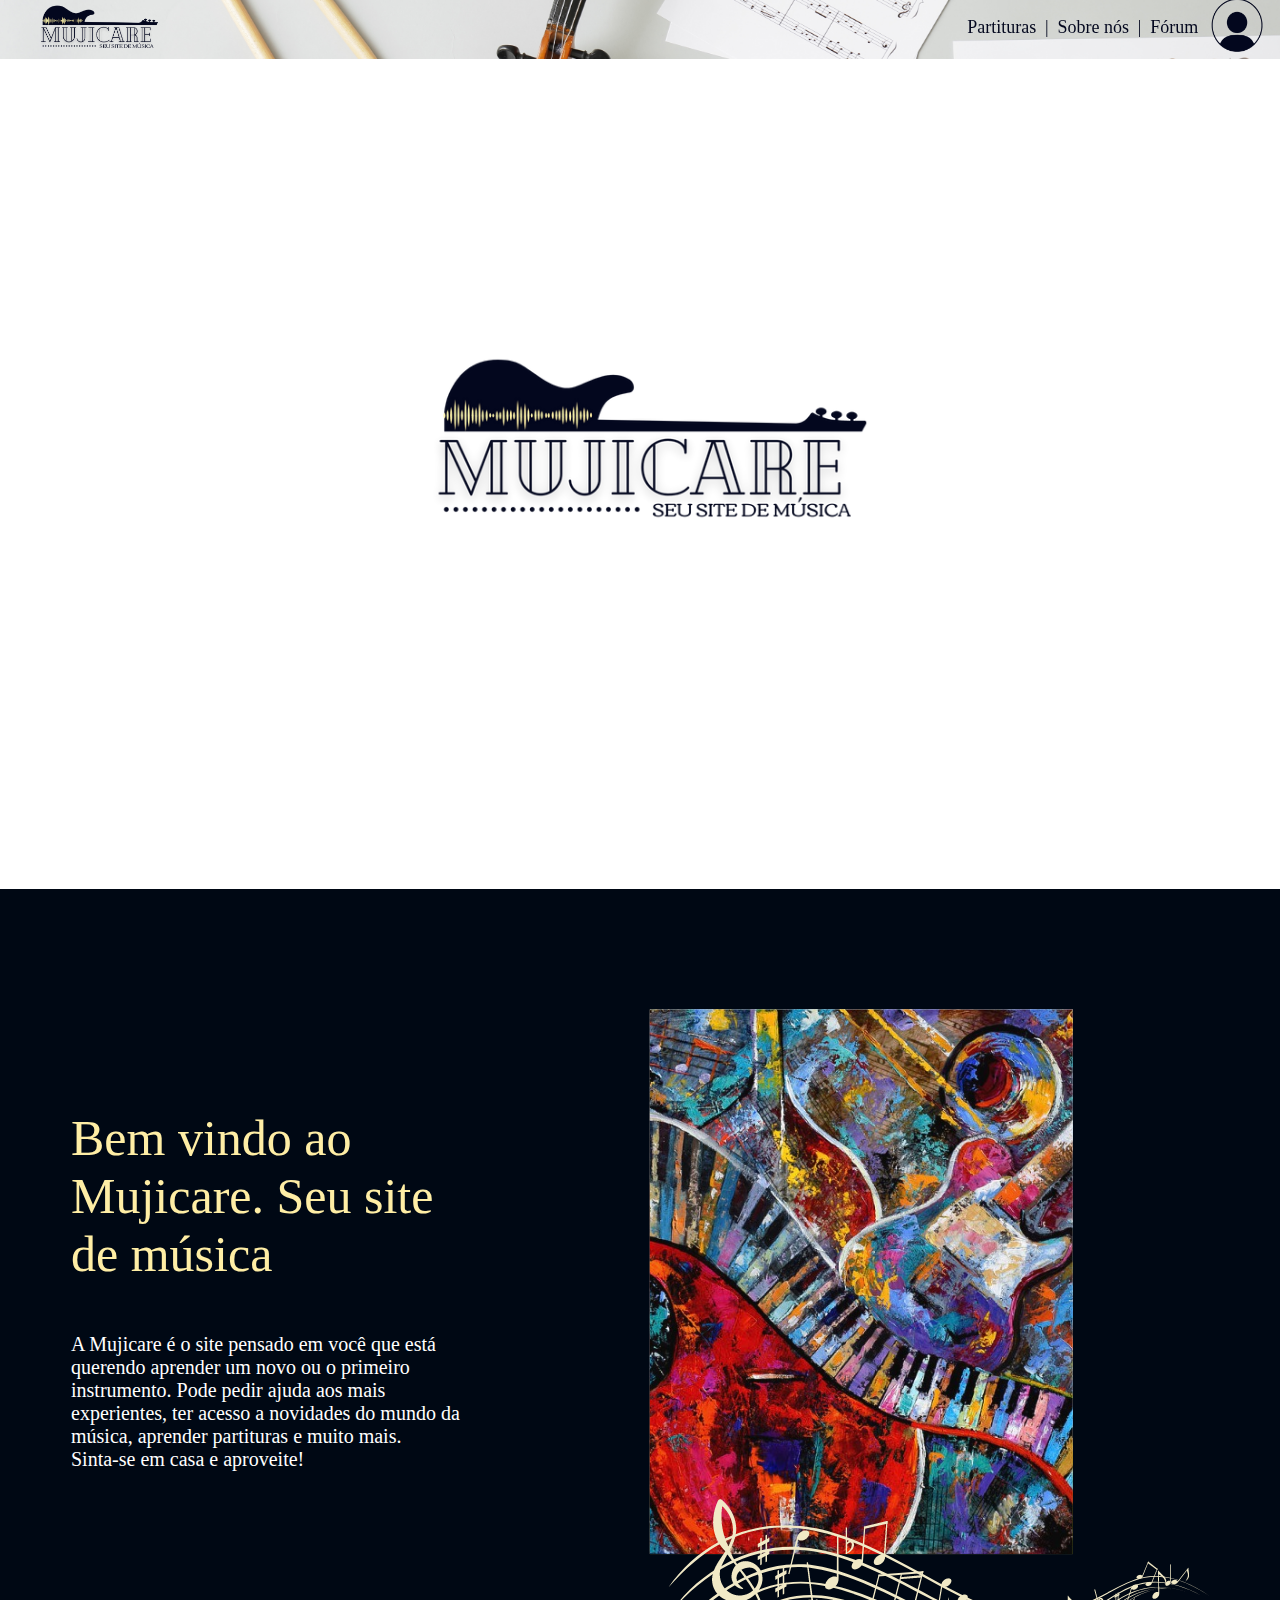
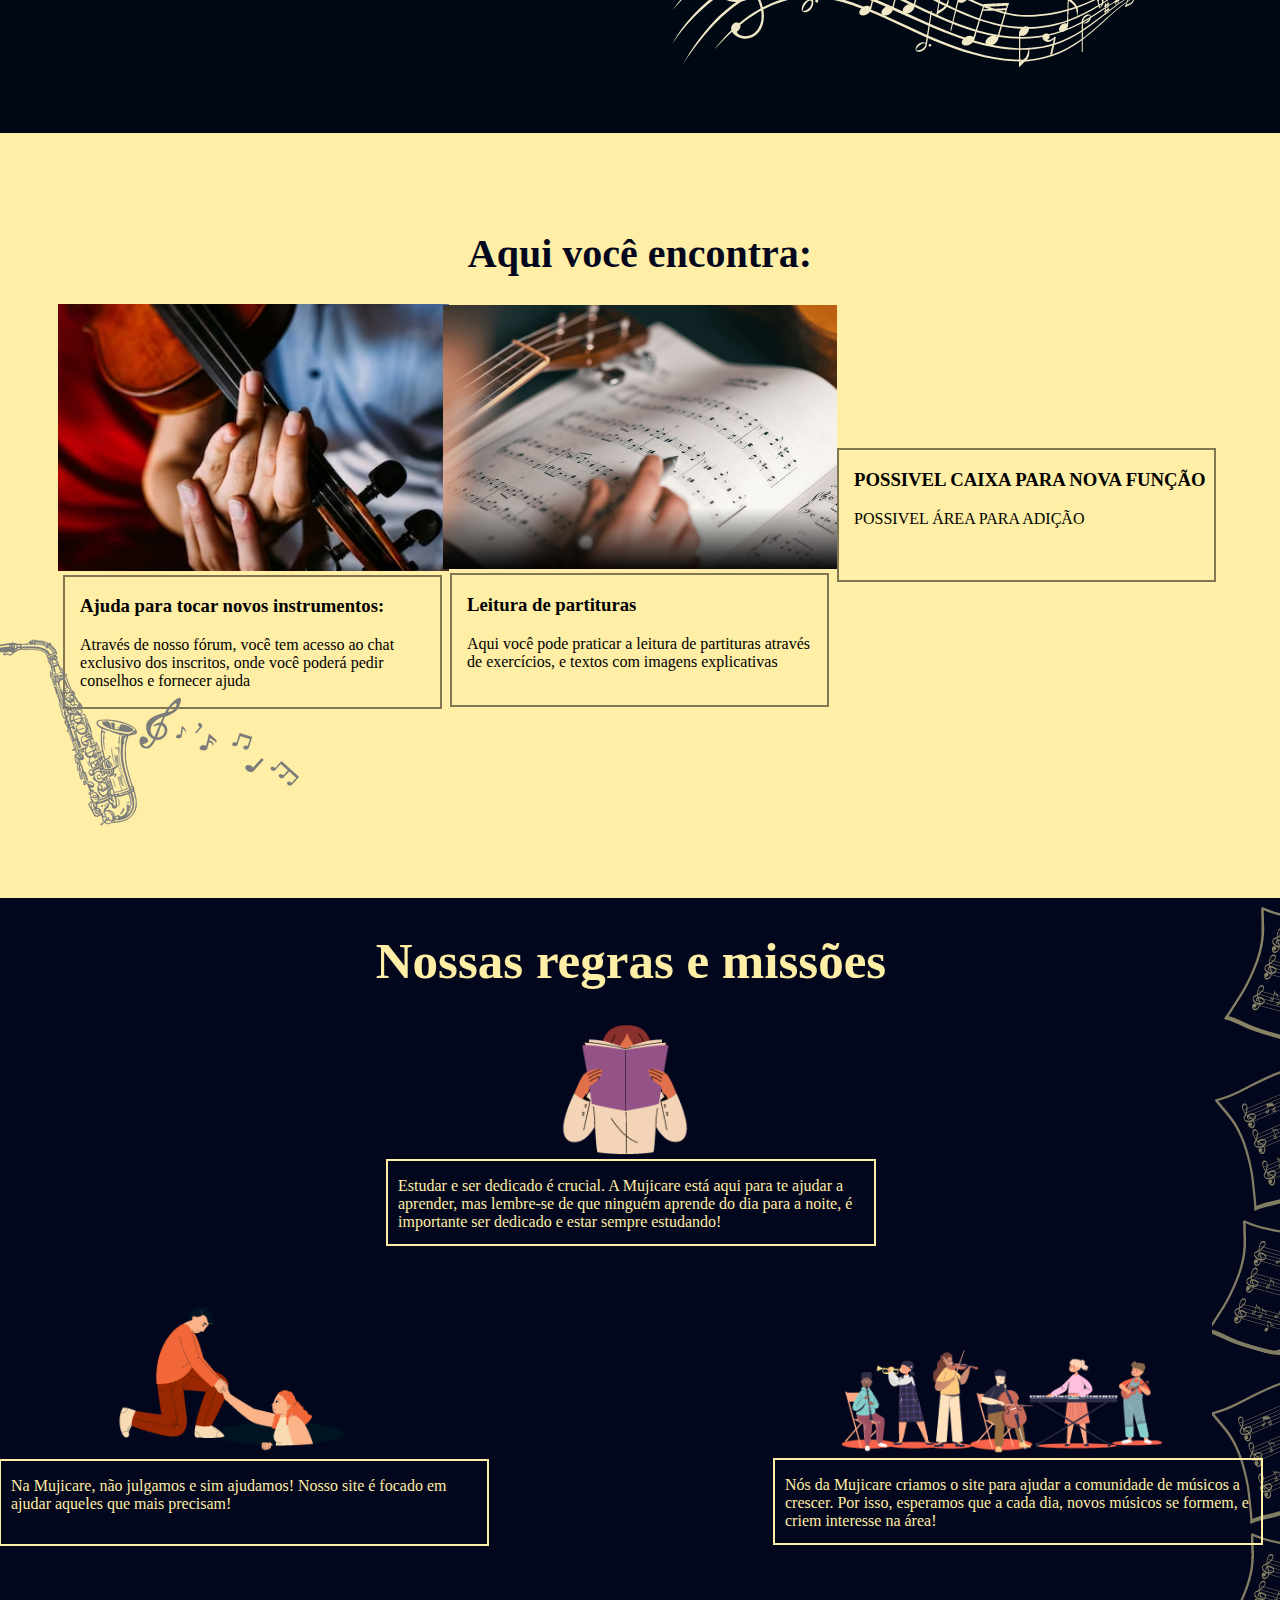
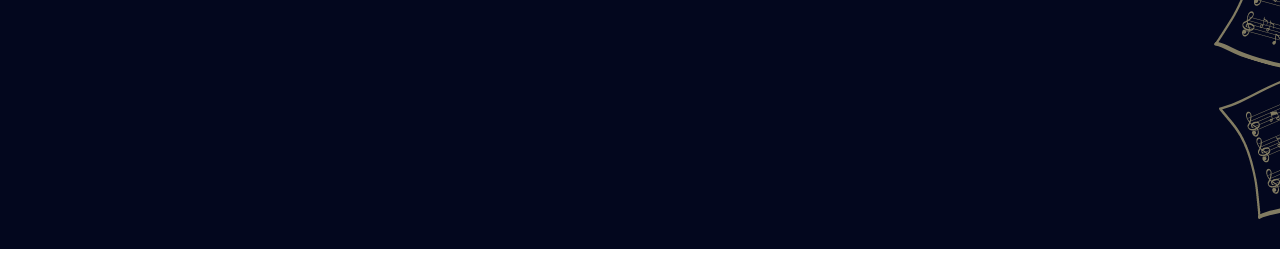
==== siteInstitucional/tela_inicial.html @ 2a8be682 "Adicao do site, e bd" ====
<!DOCTYPE html>
<html lang="en">

<head>
    <meta charset="UTF-8">
    <meta http-equiv="X-UA-Compatible" content="IE=edge">
    <meta name="viewport" content="width=device-width, initial-scale=1.0">
    <title>Mujicare</title>
    <link rel="stylesheet" href="./tela_inicial.css">
    <link rel="icon" href="./imagens/logo.png">
</head>

<body>
    <!-- json crack - site para treinar jsons  -->
    <!-- começo do header -->
    <div class="header">
        <div class="container">
            <img src="./imagens/logo.png" alt="Logo do Mujicare" width="15%">

            <div class="infos">
                <ul class="navBar">
                    <li>Partituras</li>
                    <li>|</li>
                    <li>Sobre nós</li>
                    <li>|</li>
                    <li>Fórum</li>
                    <li> <img src="./imagens/login.png" alt="imagem de login" width="60px"> </li>
                </ul>
            </div>
        </div>
    </div>

    <!-- começo do banner -->
    <div class="banner">
        <!-- fim do banner -->
        <div class="container">
            <img src="./imagens/logo.png" alt="Logo do Mujicare" width="55%">
        </div>
    </div>
    <!-- fim do banner -->

    <!-- começo das informações do site -->
    <div class="bemVindo">
        <div class="infos">
            <div class="titulo">
                <p>Bem vindo ao Mujicare. Seu site de música </p>
            </div>
            <div class="textos">
                <p>A Mujicare é o site pensado em você que está querendo aprender um novo ou o primeiro instrumento.
                    Pode pedir ajuda aos mais experientes, ter acesso a novidades do mundo da música, aprender
                    partituras e muito mais.<br>
                    Sinta-se em casa e aproveite!</p>
            </div>
        </div>

        <div class="imagens">
            <img src="./imagens/instrumentos.png" alt="imagen de insrumentos"> <br>
        </div>
    </div>
    <!-- fim das informações do site -->

    <!-- começo do sobre o site-->
    <div class="sobreNos">

        <div class="info">
            <h1>Aqui você encontra:</h1>
            <div class="card">
                <div class="cardContainer" style="display: flex; justify-content: center;">
                    <div>
                        <img src="./imagens/imgTocarJunto.png" alt="">
                    </div>
                    <div class="texto">
                        <h3>Ajuda para tocar novos instrumentos:</h3>
                        <p>Através de nosso fórum, você tem acesso ao chat exclusivo dos inscritos, onde você poderá
                            pedir conselhos e fornecer ajuda</p>
                    </div>
                </div>

                <div class="cardContainer">
                    <div>
                        <img src="./imagens/imgLerPartituras.png" alt="">
                    </div>
                    <div class="texto">
                        <h3>Leitura de partituras</h3>
                        <p>Aqui você pode praticar a leitura de partituras através de exercícios, e textos com imagens
                            explicativas</p>
                    </div>
                </div>

                <div class="cardContainer">
                    <div>
                        <img src="" alt="" width="20%">
                    </div>
                    <div class="texto">
                        <h3>POSSIVEL CAIXA PARA NOVA FUNÇÃO</h3>
                        <p>POSSIVEL ÁREA PARA ADIÇÃO</p>
                    </div>

                </div>
            </div>
            <div class="imgSaxofone">
                <img src="./imagens/saxofone.png" alt="">
            </div>
        </div>

    </div>


    <!-- pagina de vaores -->
    <div class="valores">



        <div class="info">
            <div>
                <h1>Nossas regras e missões</h1>

                <!-- style="background-image: url(./imagens/Parituras.png); width:200%;"  -->

                <div class="card">
                    <!-- <div style="margin-left: 4px;"> -->
                    <div class="cardContainer">
                        <div>
                            <img src="./imagens/imgAjudar.png" alt="" width="90%">
                        </div>

                        <div class="texto">
                            <p>Na Mujicare, não julgamos e sim ajudamos!
                                Nosso site é focado em ajudar aqueles que mais precisam!</p>
                        </div>
                    </div>

                    <div class="cardContainer" style="margin-bottom: 50%;">
                        <div>
                            <img src="./imagens/imgEstudar.png" alt="" width="90%">
                        </div>
                        <div class="texto">
                            <p>Estudar e ser dedicado é crucial. A Mujicare está aqui para te ajudar a aprender, mas
                                lembre-se de que ninguém aprende do dia para a noite, é importante ser dedicado e estar
                                sempre estudando!</p>
                        </div>
                    </div>

                    <div class="cardContainer" style="margin-top: 3.5%;">
                        <div>
                            <img src="./imagens/imgComunidade.png" alt="" width="90%">
                        </div>
                        <div class="texto">
                            <p>Nós da Mujicare criamos o site para ajudar a comunidade de músicos a crescer. Por isso,
                                esperamos que a cada dia, novos músicos se formem, e criem interesse na área!</p>
                        </div>
                    </div>
                </div>
            </div>
            <div class="img">
                <img src="./imagens/imgPartituras.png" alt="" style="margin-bottom: 30px;">
            </div>

        </div>
    </div>

    <div class="depoimentos">

    </div>


</body>

</html>
---- siteInstitucional/tela_inicial.css ----
body{
    margin: 0;
}

.header{
    background-image: url(./imagens/header\ img.png);
    width: 100%;
    height: 70px;
    position: fixed;
    background-repeat: no-repeat;
    /* height: 100vh; */
    background-size: cover;
}

.container{
    display: flex;
    width: 100%;
    /* margin-bottom: 11px; */
    padding-bottom: 11px;
    margin-top: -11px;
}

.header .container{
    justify-content: space-between;
    align-items: center;
}

.header .container .infos{
    display: flex;
    justify-content: flex-end;
    margin-right: 1%;
}

.navBar{
    color: #03071e;
    list-style: none;
    width: 300px;
    display: flex;
    justify-content: space-between;
    align-items: center;
    font-size: 18px;
}

.navbar li{
    padding: 5px;
    /* border-bottom: 10px; */
}

.banner{
    background-image: url(./imagens/tela\ inicial.png);
    background-repeat: no-repeat;
    height: 100vh;
    background-size: cover;
}

.banner .container{
    justify-content: center;
    align-items: center;
    height: 100%;
}



.bemVindo{
    display: flex;
    padding: 70px 15px 0px 15px;
    background-color: #000814;
    justify-content: center;
}


.bemVindo .infos{
    padding-left: 56px;
    margin-top: 100px;
}

.bemVindo .infos .titulo{
    color: #ffeea5;
    font-size: 50px;
    width: 70%;

}

.bemVindo .infos .textos{
    color: white;
    font-size: 20px;
    width: 75%;
}

.sobreNos{
    background-color: #ffeea5;
    padding: 70px 15px 0px 15px;
}

.imgSaxofone{
    padding: 0px;
    margin-left: -71px;
    margin-top: -148px;
}

.sobreNos h1{
    display: flex;
    justify-content: center;
    color: #03071e;
    font-size: 40px;
}

.sobreNos .card .texto{
    border: 2px solid #0000007e;
    border-style: solid;
    padding-left: 15px;
    width: 93%;
    height: 130px;
    margin-right: 1px;
}

.card{
    display: flex;
    align-items: center;
    justify-content: center;
    width: 100%;
}

.valores{
    width: 100%;
    height: 30px;
    }
    
    .valores{
        background-color: #03071e;
        height: 100%;   
        color: #ffeea5;
           display: flex;
           /* flex-direction: row-reverse;
           background-repeat: no-repeat;
           height: 135vh;
           background-image: url(./imagens/imgPartituras.png); */
           justify-content: center;
    }

    .valores .img{
        display: flex;
        justify-content: flex-end;
        align-items: flex-end;
        /* background-color: red; */
    }
    
    .valores h1{
        display: flex;
        justify-content: center;
        /* color: #03071e; */
        font-size: 51px;
    }
    
    .valores .info{
        margin-left: 85px;
        /* margin-right: 20px; */
        display: flex;
     }
    
    .valores .card .texto{
        border: 2px solid #ffeea5;
        border-style: solid;
        padding-left: 10px;
        width: 476px;
        height: 83px;
        /* border-left: 20px; */
        /* margin-left: 56px;    */
        /* background-color: aquamarine; */
    }
    
    .cardContainer{
        display: flex;
        align-items: center;
        justify-content: center;
        flex-direction: column;
        /* background-color: red; */
        width: 387px;
    }
    
    .partituras{
        display: flex;
        justify-content: flex-end;
        /* background: url(); */
        align-items: flex-start;
    }
    .card{
        display: flex;
    }
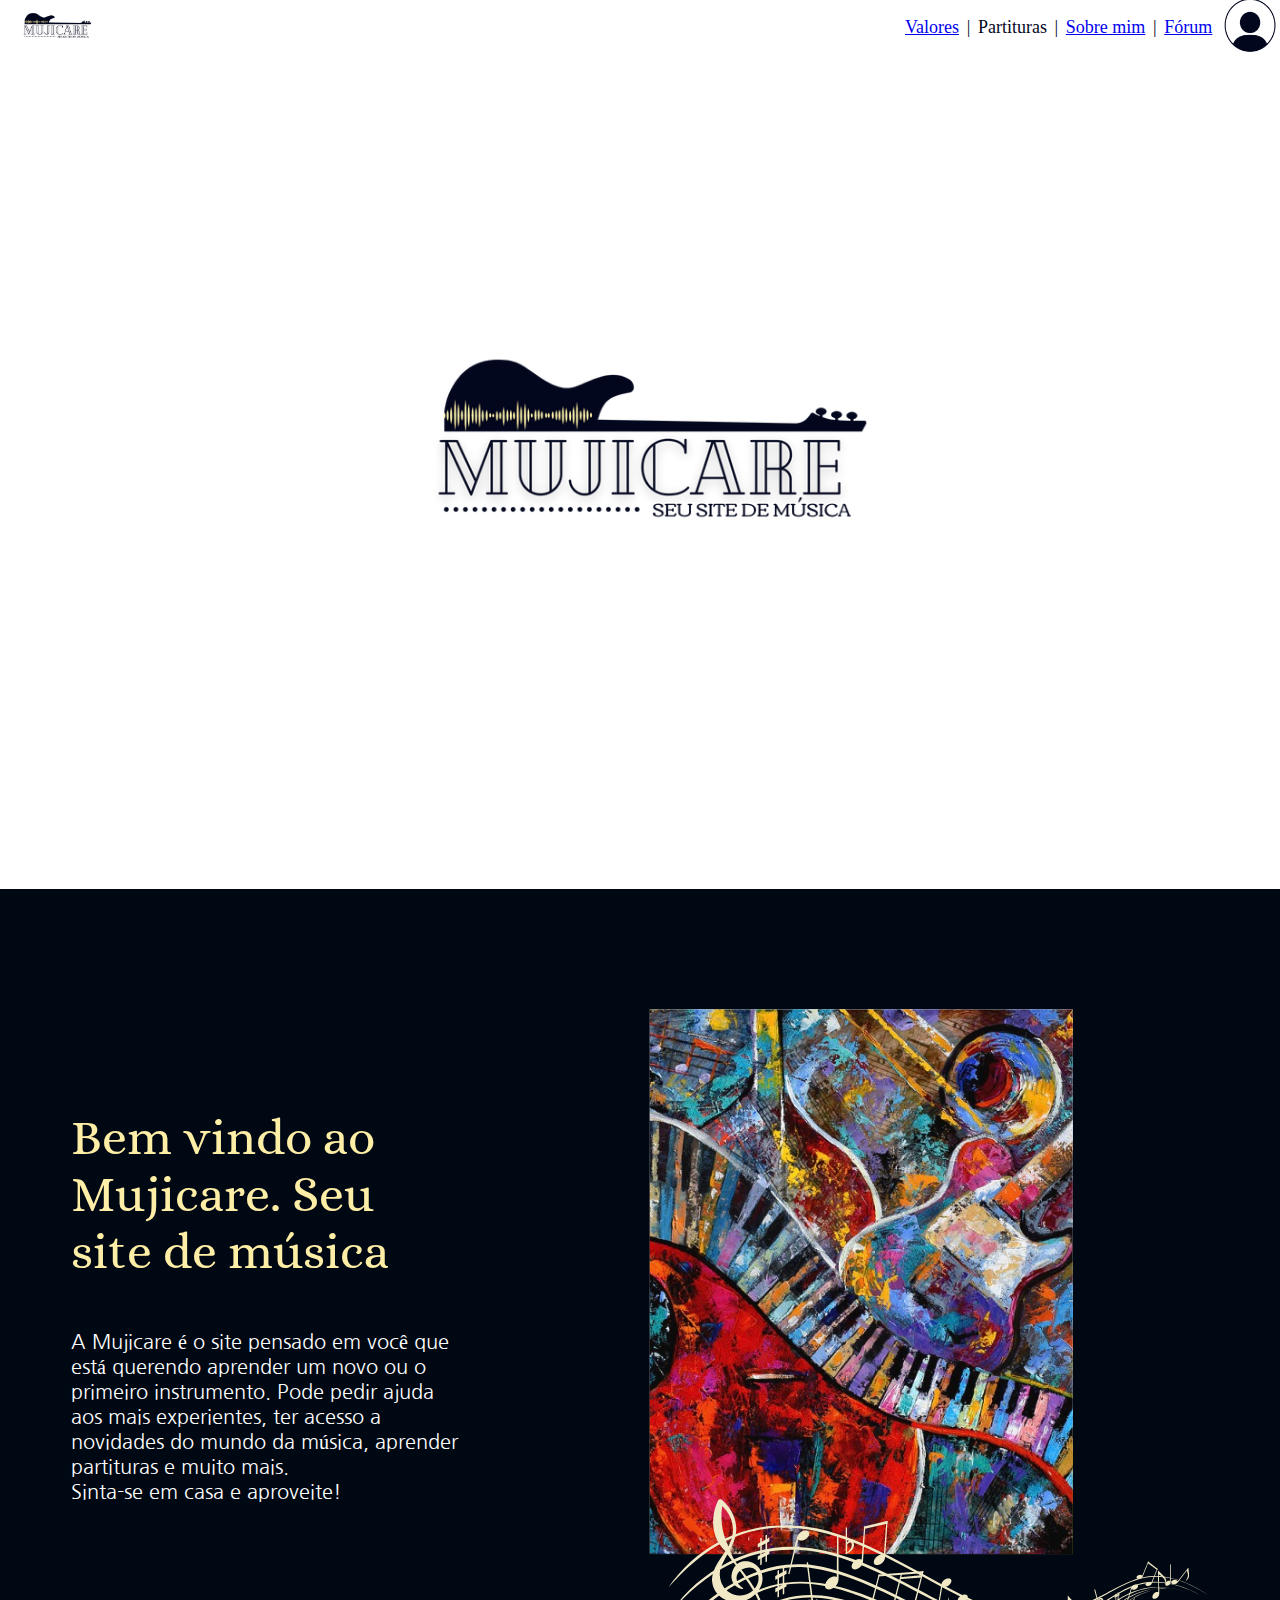
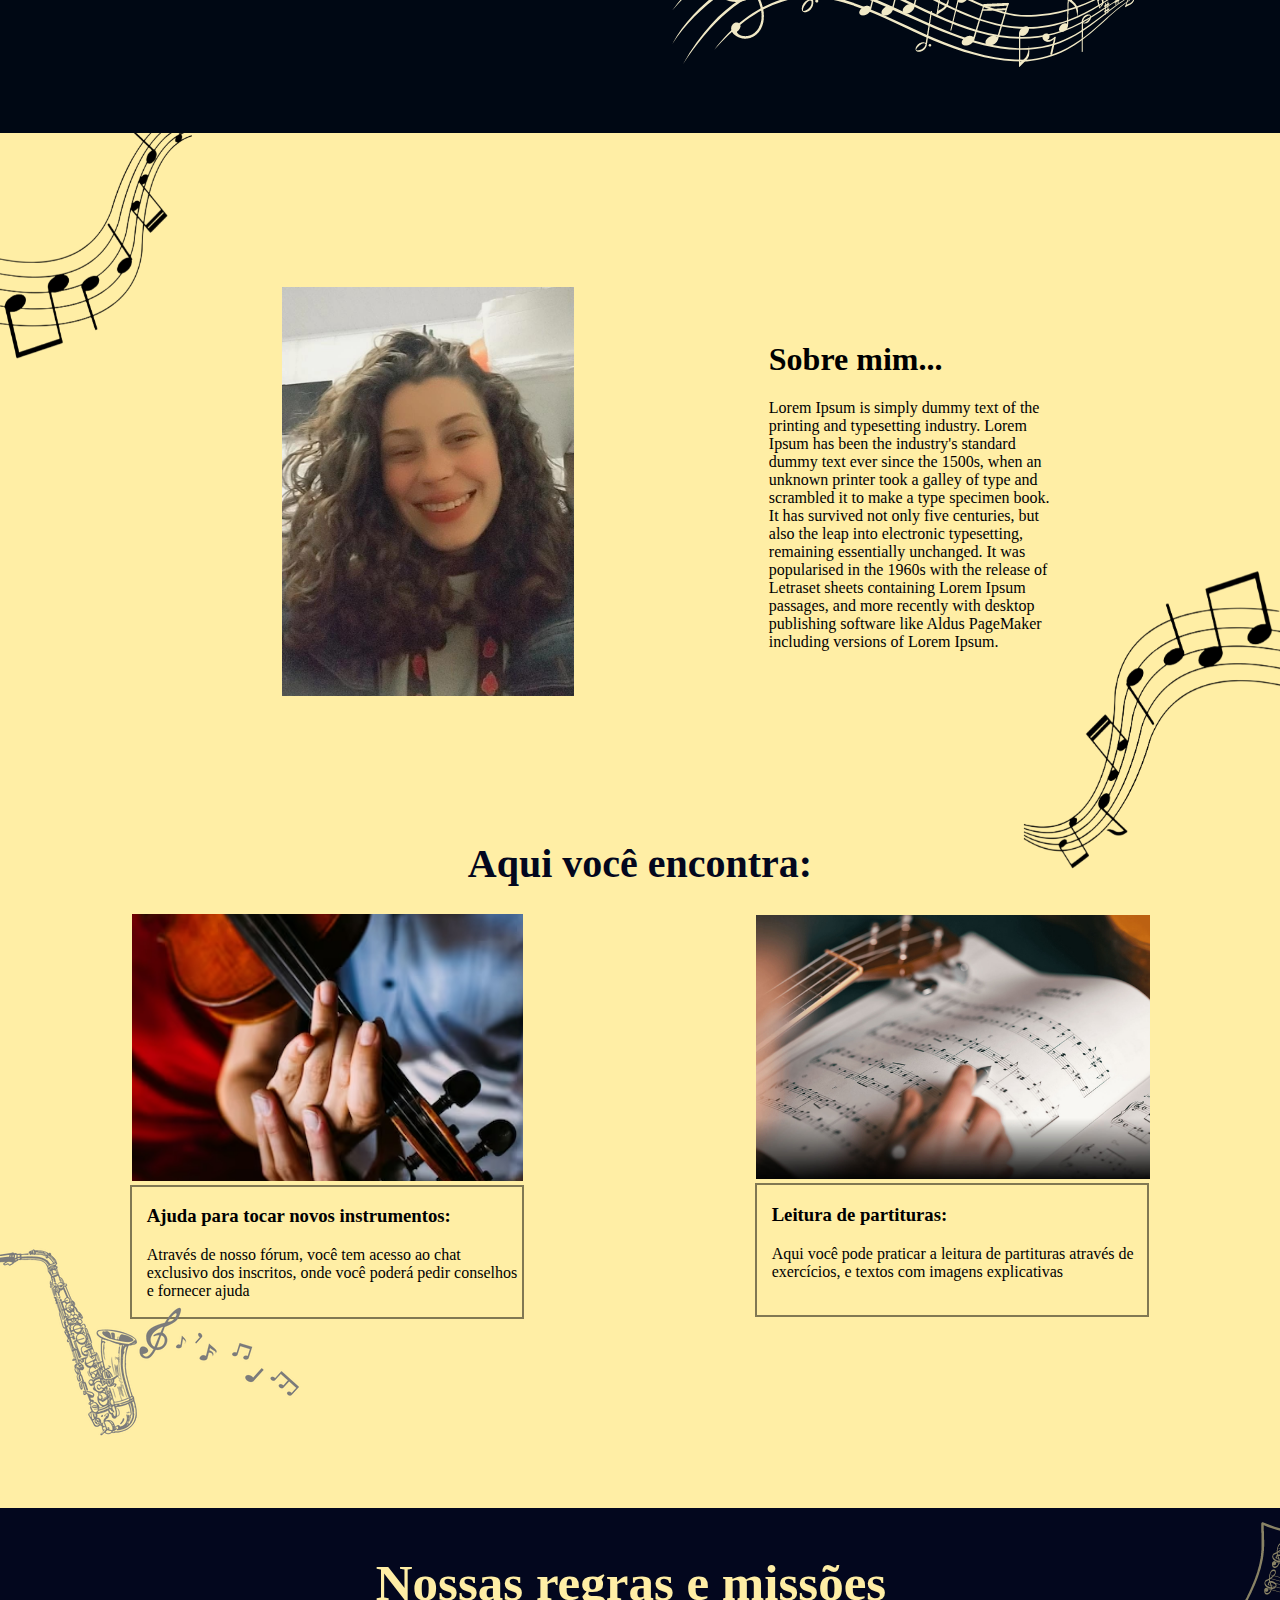
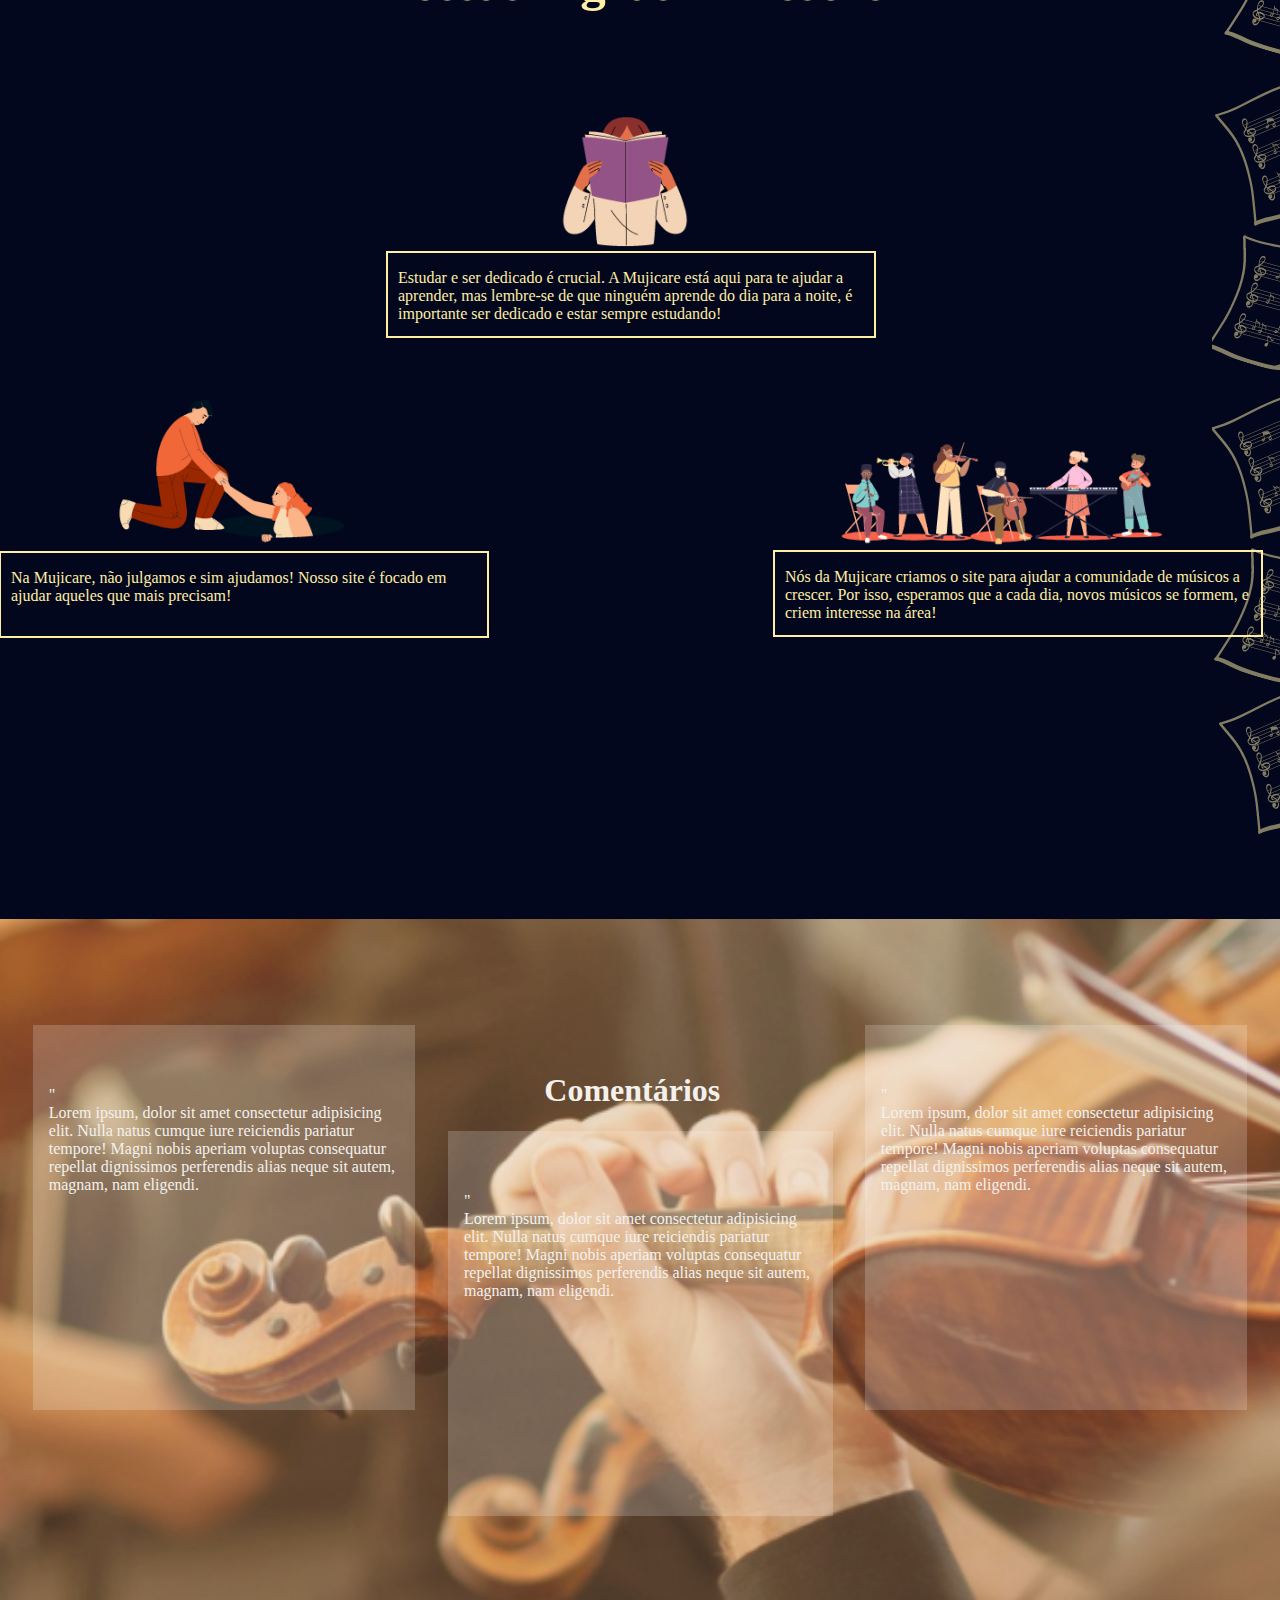
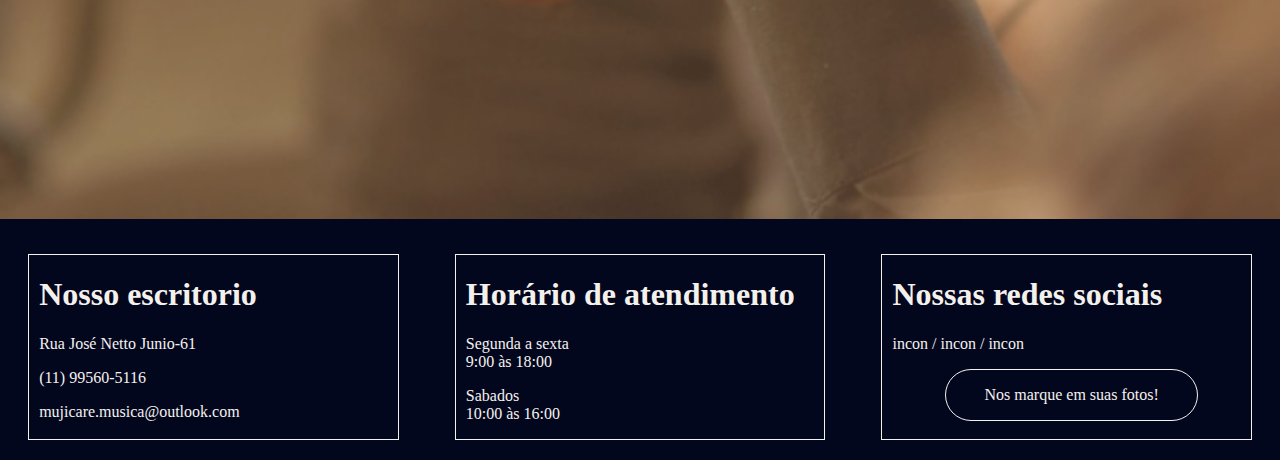
==== commit e57d0998: "adicao das telas de cadastro login e forum" ====
--- a/siteInstitucional/tela_inicial.html
+++ b/siteInstitucional/tela_inicial.html
@@ -13,18 +13,21 @@
 <body>
     <!-- json crack - site para treinar jsons  -->
     <!-- começo do header -->
-    <div class="header">
+    <div class="headerCadastro">
         <div class="container">
-            <img src="./imagens/logo.png" alt="Logo do Mujicare" width="15%">
+            <a href="./tela_inicial.html"><img src="./imagens/logo.png" alt="Logo do Mujicare" width="15%"></a>
 
             <div class="infos">
                 <ul class="navBar">
+                    <li><a href="#valores">Valores</a></li>
+                    <li>|</li>
                     <li>Partituras</li>
                     <li>|</li>
-                    <li>Sobre nós</li>
+                    <li><a href="#sobreMim">Sobre mim</a></li>
                     <li>|</li>
-                    <li>Fórum</li>
-                    <li> <img src="./imagens/login.png" alt="imagem de login" width="60px"> </li>
+                    <li> <a href="./forum.htm">Fórum</a></li>
+                    <li> <a href="./login.html"><img src="./imagens/login.png" alt="imagem de login" width="60px"></a>
+                    </li>
                 </ul>
             </div>
         </div>
@@ -58,6 +61,49 @@
         </div>
     </div>
     <!-- fim das informações do site -->
+
+
+    <!-- sobre mim -->
+    <div class="sobreMim" id="sobreMim">
+        <div style="position: absolute;">
+            <img src="./imagens/notas_musicais.png" alt="" width="15%">
+        </div>
+        <div class="componentes">
+
+            <div style="padding-left: 180px;">
+                <img src="./imagens/foto minha.jpeg" alt="" width="60%">
+            </div>
+
+            <div class="descricao">
+                <div>
+                    <h1>Sobre mim...</h1>
+                </div>
+
+                <div>
+                    <p>
+                        Lorem Ipsum is simply dummy text of the printing and typesetting industry. Lorem Ipsum has been
+                        the
+                        industry's standard dummy text ever since the 1500s, when an unknown printer took a galley of
+                        type
+                        and scrambled it to make a type specimen book. It has survived not only five centuries, but also
+                        the
+                        leap into electronic typesetting, remaining essentially unchanged. It was popularised in the
+                        1960s
+                        with the release of Letraset sheets containing Lorem Ipsum passages, and more recently with
+                        desktop
+                        publishing software like Aldus PageMaker including versions of Lorem Ipsum.
+                    </p>
+                </div>
+            </div>
+            <div style="position: absolute; display: flex; justify-content: flex-end; margin-top: 450px;">
+                <img src="./imagens/notasMusicais Invertidas.png" alt="" width="20%">
+            </div>
+        </div>
+        
+    </div>
+
+    <!-- fim do sobre mim -->
+
 
     <!-- começo do sobre o site-->
     <div class="sobreNos">
@@ -81,13 +127,13 @@
                         <img src="./imagens/imgLerPartituras.png" alt="">
                     </div>
                     <div class="texto">
-                        <h3>Leitura de partituras</h3>
+                        <h3>Leitura de partituras:</h3>
                         <p>Aqui você pode praticar a leitura de partituras através de exercícios, e textos com imagens
                             explicativas</p>
                     </div>
                 </div>
 
-                <div class="cardContainer">
+                <!-- <div class="cardContainer">
                     <div>
                         <img src="" alt="" width="20%">
                     </div>
@@ -95,8 +141,8 @@
                         <h3>POSSIVEL CAIXA PARA NOVA FUNÇÃO</h3>
                         <p>POSSIVEL ÁREA PARA ADIÇÃO</p>
                     </div>
-
-                </div>
+                </div> -->
+
             </div>
             <div class="imgSaxofone">
                 <img src="./imagens/saxofone.png" alt="">
@@ -107,9 +153,7 @@
 
 
     <!-- pagina de vaores -->
-    <div class="valores">
-
-
+    <div class="valores" id="valores">
 
         <div class="info">
             <div>
@@ -153,15 +197,79 @@
                 </div>
             </div>
             <div class="img">
-                <img src="./imagens/imgPartituras.png" alt="" style="margin-bottom: 30px;">
+                <img src="./imagens/imgPartituras.png" alt="" style="margin-bottom: 85px;">
             </div>
 
         </div>
     </div>
 
     <div class="depoimentos">
-
-    </div>
+        <div>
+
+            <div class="comentarios">
+
+                <div class="cardComentarios">
+                    <p>" <br>
+                        Lorem ipsum, dolor sit amet consectetur adipisicing elit. Nulla natus cumque iure reiciendis
+                        pariatur tempore! Magni nobis aperiam voluptas consequatur repellat dignissimos perferendis
+                        alias neque sit autem, magnam, nam eligendi.</p>
+                </div>
+
+                <div style="width: 30%; margin-top: 12%;">
+                    <h1>Comentários</h1>
+                    <div class="cardComentarios" style="width: 94%;">
+                        <p>" <br>
+                            Lorem ipsum, dolor sit amet consectetur adipisicing elit. Nulla natus cumque iure reiciendis
+                            pariatur tempore! Magni nobis aperiam voluptas consequatur repellat dignissimos perferendis
+                            alias neque sit autem, magnam, nam eligendi.</p>
+                    </div>
+                </div>
+
+                <div class="cardComentarios">
+                    <p>" <br>
+                        Lorem ipsum, dolor sit amet consectetur adipisicing elit. Nulla natus cumque iure reiciendis
+                        pariatur tempore! Magni nobis aperiam voluptas consequatur repellat dignissimos perferendis
+                        alias neque sit autem, magnam, nam eligendi.</p>
+                </div>
+
+            </div>
+
+        </div>
+
+
+    </div>
+
+    <footer class="footer">
+        <div class="quadrados">
+
+            <div class="contato">
+                <h1>Nosso escritorio</h1>
+                <p>Rua José Netto Junio-61</p>
+                <p>(11) 99560-5116</p>
+                <p>mujicare.musica@outlook.com</p>
+            </div>
+
+            <div class="contato">
+                <h1>Horário de atendimento</h1>
+                <p>Segunda a sexta<br>
+                    9:00 às 18:00 </p>
+                <p>Sabados <br>
+                    10:00 às 16:00 </p>
+            </div>
+
+            <div class="contato">
+                <h1>Nossas redes sociais</h1>
+                <p>incon / incon / incon</p>
+                <div style="display: flex; justify-content: center;">
+                    <div class="marque">
+                        <p>Nos marque em suas fotos!</p>
+                    </div>
+                </div>
+            </div>
+
+        </div>
+
+    </footer>
 
 
 </body>
--- a/siteInstitucional/tela_inicial.css
+++ b/siteInstitucional/tela_inicial.css
@@ -1,9 +1,19 @@
-body{
+@import url('https://fonts.googleapis.com/css2?family=Alice&family=Roboto:ital,wght@1,100&display=swap');
+@import url('https://fonts.googleapis.com/css2?family=Alice&family=Nanum+Gothic&family=Roboto:ital,wght@1,100&display=swap');
+@import url('https://fonts.googleapis.com/css2?family=Nanum+Gothic&display=swap');
+
+*{
+    scroll-behavior: smooth;
+}
+
+body {
     margin: 0;
 }
 
-.header{
-    background-image: url(./imagens/header\ img.png);
+/* header */
+.header {
+    /* background-image: url(./imagens/header\ img.png); */
+    background-color: #F4F1ED;
     width: 100%;
     height: 70px;
     position: fixed;
@@ -12,7 +22,17 @@
     background-size: cover;
 }
 
-.container{
+.headerCadastro {
+    width: 100%;
+    height: 70px;
+    position: fixed;
+    background-repeat: no-repeat;
+    /* height: 100vh; */
+    background-size: cover;
+    background-color: white;
+}
+
+.container {
     display: flex;
     width: 100%;
     /* margin-bottom: 11px; */
@@ -20,40 +40,42 @@
     margin-top: -11px;
 }
 
-.header .container{
+
+.headerCadastro .container {
     justify-content: space-between;
     align-items: center;
 }
 
-.header .container .infos{
+.header .container .infos {
     display: flex;
     justify-content: flex-end;
     margin-right: 1%;
 }
 
-.navBar{
+.navBar {
     color: #03071e;
     list-style: none;
-    width: 300px;
+    width: 375px;
     display: flex;
     justify-content: space-between;
     align-items: center;
     font-size: 18px;
 }
 
-.navbar li{
+.navbar li {
     padding: 5px;
     /* border-bottom: 10px; */
 }
 
-.banner{
+/* pagina principal */
+.banner {
     background-image: url(./imagens/tela\ inicial.png);
     background-repeat: no-repeat;
     height: 100vh;
     background-size: cover;
 }
 
-.banner .container{
+.banner .container {
     justify-content: center;
     align-items: center;
     height: 100%;
@@ -61,7 +83,7 @@
 
 
 
-.bemVindo{
+.bemVindo {
     display: flex;
     padding: 70px 15px 0px 15px;
     background-color: #000814;
@@ -69,43 +91,50 @@
 }
 
 
-.bemVindo .infos{
+.bemVindo .infos {
     padding-left: 56px;
     margin-top: 100px;
 }
 
-.bemVindo .infos .titulo{
+.bemVindo .infos h1{
+    font-family: 'Nanum Gothic';
+
+}
+
+.bemVindo .infos .titulo {
     color: #ffeea5;
     font-size: 50px;
     width: 70%;
-
-}
-
-.bemVindo .infos .textos{
+    font-family: 'Alice';
+}
+
+.bemVindo .infos .textos {
     color: white;
     font-size: 20px;
     width: 75%;
-}
-
-.sobreNos{
+    font-family: 'Nanum Gothic';
+}
+
+.sobreNos {
     background-color: #ffeea5;
     padding: 70px 15px 0px 15px;
 }
 
-.imgSaxofone{
+.imgSaxofone {
     padding: 0px;
     margin-left: -71px;
     margin-top: -148px;
 }
 
-.sobreNos h1{
+.sobreNos h1 {
     display: flex;
     justify-content: center;
     color: #03071e;
     font-size: 40px;
-}
-
-.sobreNos .card .texto{
+    font-family: '';
+}
+
+.sobreNos .card .texto {
     border: 2px solid #0000007e;
     border-style: solid;
     padding-left: 15px;
@@ -114,76 +143,177 @@
     margin-right: 1px;
 }
 
-.card{
-    display: flex;
-    align-items: center;
-    justify-content: center;
-    width: 100%;
-}
-
-.valores{
+.sobreNos .card {
+    display: flex;
+    align-items: center;
+    justify-content: space-around;
+    width: 100%;
+}
+
+.valores .card{
+    display: flex;
+    align-items: center;
+    justify-content: center;
+    width: 100%;
+    padding-top: 6%;
+}
+
+.valores {
     width: 100%;
     height: 30px;
-    }
-    
-    .valores{
-        background-color: #03071e;
-        height: 100%;   
-        color: #ffeea5;
-           display: flex;
-           /* flex-direction: row-reverse;
+}
+
+.valores {
+    background-color: #03071e;
+    height: 100%;
+    color: #ffeea5;
+    display: flex;
+    /* flex-direction: row-reverse;
            background-repeat: no-repeat;
            height: 135vh;
            background-image: url(./imagens/imgPartituras.png); */
-           justify-content: center;
-    }
-
-    .valores .img{
-        display: flex;
-        justify-content: flex-end;
-        align-items: flex-end;
-        /* background-color: red; */
-    }
-    
-    .valores h1{
-        display: flex;
-        justify-content: center;
-        /* color: #03071e; */
-        font-size: 51px;
-    }
-    
-    .valores .info{
-        margin-left: 85px;
-        /* margin-right: 20px; */
-        display: flex;
-     }
-    
-    .valores .card .texto{
-        border: 2px solid #ffeea5;
-        border-style: solid;
-        padding-left: 10px;
-        width: 476px;
-        height: 83px;
-        /* border-left: 20px; */
-        /* margin-left: 56px;    */
-        /* background-color: aquamarine; */
-    }
-    
-    .cardContainer{
-        display: flex;
-        align-items: center;
-        justify-content: center;
-        flex-direction: column;
-        /* background-color: red; */
-        width: 387px;
-    }
-    
-    .partituras{
-        display: flex;
-        justify-content: flex-end;
-        /* background: url(); */
-        align-items: flex-start;
-    }
-    .card{
-        display: flex;
-    }+    justify-content: center;
+}
+
+.valores .img {
+    display: flex;
+    justify-content: flex-end;
+    align-items: flex-end;
+    /* background-color: red; */
+}
+
+.valores h1 {
+    display: flex;
+    justify-content: center;
+    /* color: #03071e; */
+    font-size: 51px;
+    margin-top: 4%;
+}
+
+.valores .info {
+    margin-left: 85px;
+    /* margin-right: 20px; */
+    display: flex;
+}
+
+.valores .card .texto {
+    border: 2px solid #ffeea5;
+    border-style: solid;
+    padding-left: 10px;
+    width: 476px;
+    height: 83px;
+    /* border-left: 20px; */
+    /* margin-left: 56px;    */
+    /* background-color: aquamarine; */
+}
+
+.sobreNos .cardContainer {
+    display: flex;
+    align-items: center;
+    justify-content: center;
+    flex-direction: column;
+    /* background-color: red; */
+    width: 404px;
+}
+
+.valores .cardContainer {
+    display: flex;
+    align-items: center;
+    justify-content: center;
+    flex-direction: column;
+    /* background-color: red; */
+    width: 387px;
+}
+
+.partituras {
+    display: flex;
+    justify-content: flex-end;
+    /* background: url(); */
+    align-items: flex-start;
+}
+
+
+/* depoimentos */
+.depoimentos {
+    background-image: url(./imagens/depoimentosBackgroundImg.png);
+    background-repeat: no-repeat;
+    height: 100vh;
+    background-size: cover;
+    color: #F4F1ED;
+}
+
+.depoimentos h1{
+    display: flex;
+    justify-content: center;
+    margin-top: 0px;
+    /* padding-top: 164px; */
+    width: 20%;
+    margin-left: 38% ;
+}
+
+.comentarios {
+    display: flex;
+    align-items: center;
+    justify-content: space-evenly;
+}
+
+.cardComentarios {
+    background-color: rgba(255, 255, 255, 0.192);
+    width: 28%;
+    /* padding-left: 20px; */
+    padding: 45px 8px 200px 16px;
+}
+
+/* fim dos depoimentos  */
+
+/* footer */
+.footer {
+    background-color: #03071e;
+    display: flex;
+    justify-content: center;
+    align-items: center;
+    /* position: fixed; */
+}
+
+.quadrados {
+    display: flex;
+    justify-content: space-around;
+    width: 100%;
+    margin-top: 35px;
+    margin-bottom: 20px;
+}
+
+.contato {
+    padding-left: 10px;
+    color: #F4F1ED;
+    border: 1px solid #F4F1ED;
+    width: 28%;
+}
+
+.marque {
+    border-radius: 28px;
+    border: 1px solid #F4F1ED;
+    width: 70%;
+    display: flex;
+    justify-content: center;
+}
+
+/* sobre mim  */
+.sobreMim {
+    background-color: #FFEEA5;
+    width: 100%;
+    height: 610px;
+}
+
+.componentes{
+    padding: 12% 8% 8% 8%;
+    display: flex;
+    justify-content: center;
+    align-items: center;
+}
+
+
+.descricao {
+    width: 40%;
+    margin-right: 11%;
+}